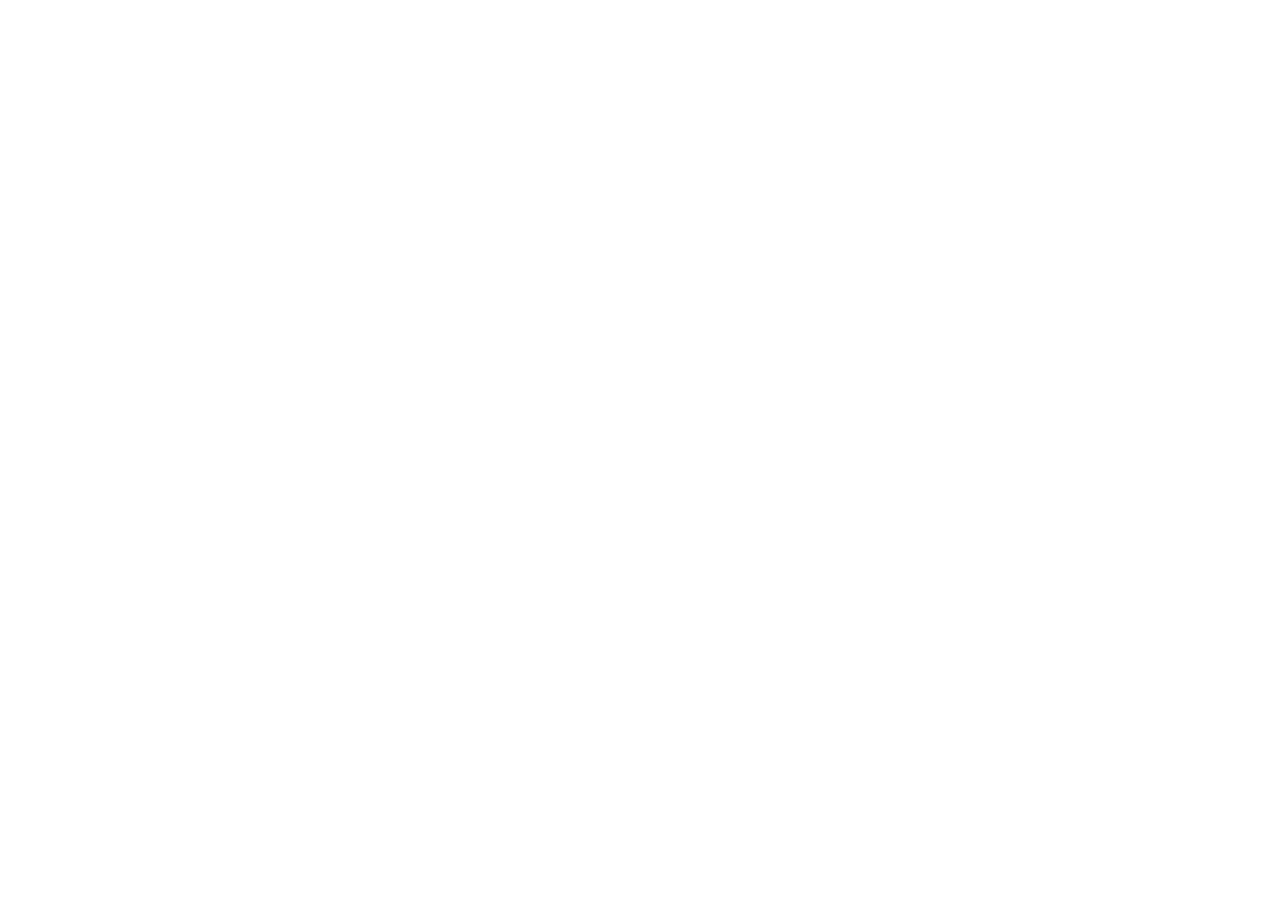
==== src/index.html @ fa08ca05 "Initial commit" ====
<!DOCTYPE html>
<html lang="en">
<head>
    <meta charset="UTF-8">
    <meta name="viewport" content="width=device-width, initial-scale=1.0">
    <title>Portfolio-website-vol1</title>
</head>
<body>
    <main>
        <section class="landing-page">

            <section class="top-section">
            <section>

            <section class="bottom-section">
            </img src="" alt="">    
            <section>

        <section>
    </main>
</script type="module" src="/src/main.js"></script>
</body>
</html>
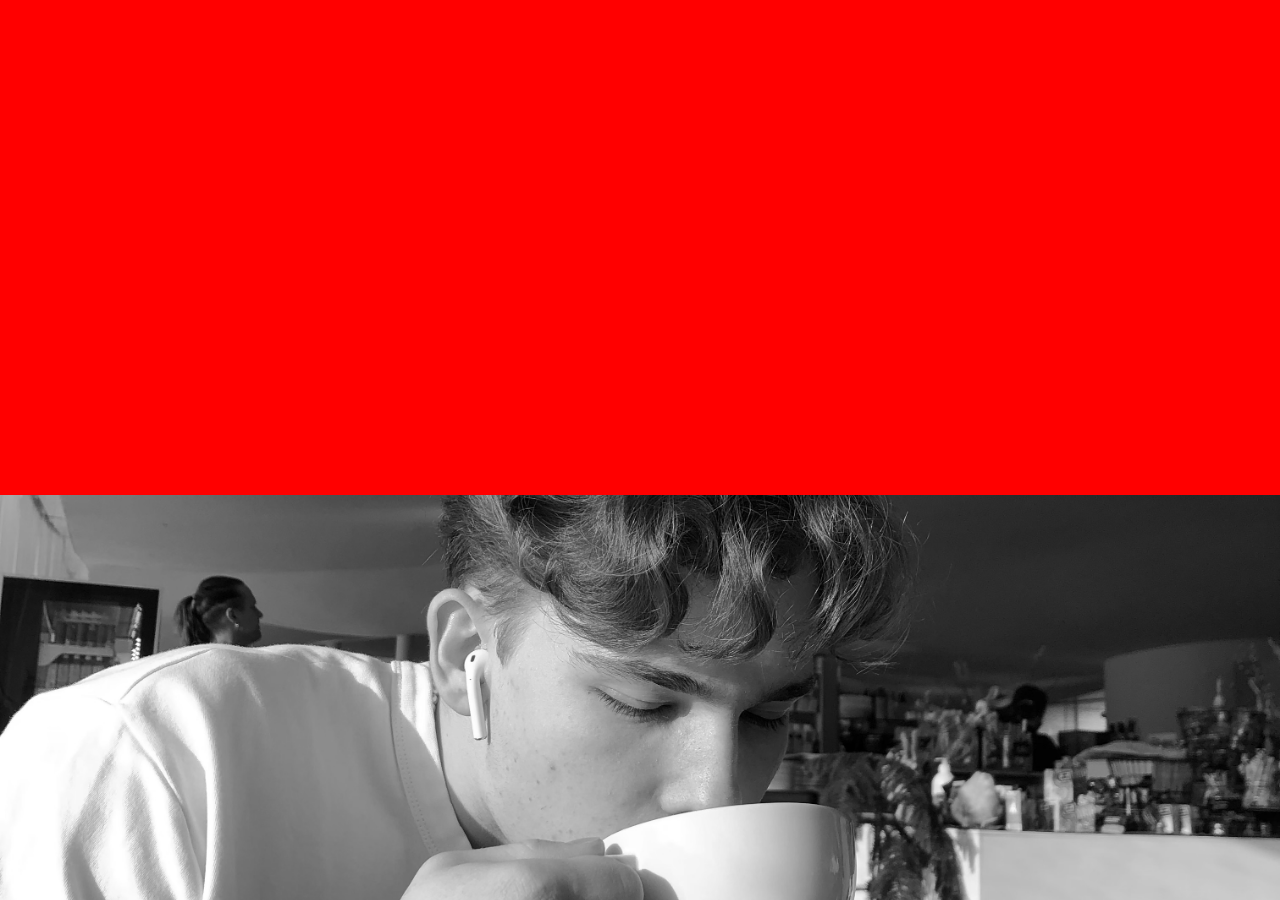
==== commit b9b08fe7: "image added where wanted" ====
--- a/src/index.html
+++ b/src/index.html
@@ -2,6 +2,7 @@
 <html lang="en">
 <head>
     <meta charset="UTF-8">
+    <link rel="stylesheet" href="/src/style.css">
     <meta name="viewport" content="width=device-width, initial-scale=1.0">
     <title>Portfolio-website-vol1</title>
 </head>
@@ -10,13 +11,13 @@
         <section class="landing-page">
 
             <section class="top-section">
-            <section>
+            </section>
 
             <section class="bottom-section">
-            </img src="" alt="">    
-            <section>
+                <img src="images/photo-portfolio-header.jpeg" alt="photo of me drinking coffee from a white cup">    
+            </section>
 
-        <section>
+        </main>
     </main>
 </script type="module" src="/src/main.js"></script>
 </body>
--- a/src/style.css
+++ b/src/style.css
@@ -0,0 +1,51 @@
+@import url('https://fonts.googleapis.com/css2?family=Google+Sans:ital,opsz,wght@0,17..18,400..700;1,17..18,400..700&family=Lato:ital,wght@0,100;0,300;0,400;0,700;0,900;1,100;1,300;1,400;1,700;1,900&display=swap');
+
+*{
+    padding: 0;
+    margin: 0;
+    box-sizing: border-box;
+}
+
+h1,h2,span{
+    font-family: "Google Sans", sans-serif;
+}
+
+h3,h4,p{
+     font-family: "Lato", sans-serif;
+}
+
+.landing-page{
+    height: 100vh;
+    width: 100%;
+    overflow: hidden;
+    background-color: blue;
+}
+
+.top-section{
+    height: 55%;
+    width: 100%;
+    background-color: red;
+}
+
+.bottom-section{
+    height: 45%;
+    width: 100%;
+    overflow: hidden;
+}
+
+.bottom-section img{
+    height: 100%;
+    width: 100%;
+    object-fit: cover;
+    object-position: center;
+    animation: landing-image-animation 1.5s cubic-bezier(0.165, .88, 0.44, 1) forwards;
+}
+
+@keyframes landing-image-animation{
+    from{
+        scale: 1.8;
+    }
+    to{
+        scale: 1;
+    }
+}
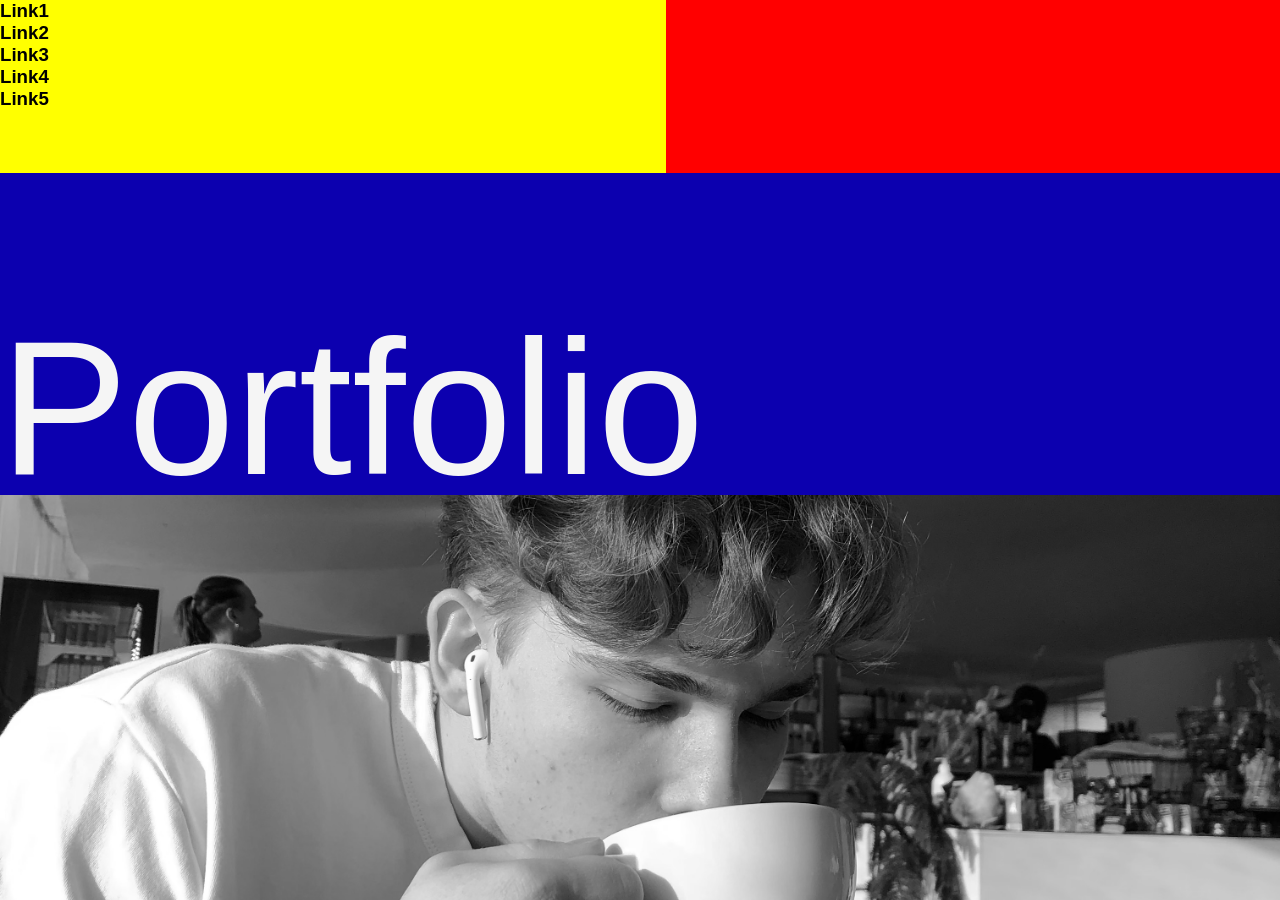
==== commit 8b56b5cd: "added links to split nav bar and heading animation" ====
--- a/src/index.html
+++ b/src/index.html
@@ -11,6 +11,31 @@
         <section class="landing-page">
 
             <section class="top-section">
+                <nav>
+                    <div class="nav-left">
+                        <div class="nav-links">
+                            <h3>Link1</h3>
+                        </div>
+                        <div class="nav-links">
+                            <h3>Link2</h3>
+                        </div>
+                        <div class="nav-links">
+                            <h3>Link3</h3>
+                        </div>
+                        <div class="nav-links">
+                            <h3>Link4</h3>
+                        </div>
+                        <div class="nav-links">
+                            <h3>Link5</h3>
+                        </div>
+                    </div>
+                    <div class="nav-right"></div>
+                </nav>
+                <section class="heading">
+                    <h1>
+                        Portfolio
+                    </h1>
+                </section>    
             </section>
 
             <section class="bottom-section">
--- a/src/style.css
+++ b/src/style.css
@@ -24,7 +24,51 @@
 .top-section{
     height: 55%;
     width: 100%;
+    background-color: rgb(12, 0, 175);
+}
+
+.top-section nav{
+    height: 35%;
+    width: 100%;
+    background-color: rgb(12, 0, 175);
+    display: flex;
+}
+
+.top-section nav .nav-left{
+    height: 100%;
+    width: 52%;
+    background-color: yellow;
+}
+
+.top-section nav .nav-right{
+    height: 100%;
+    width: 48%;
     background-color: red;
+}
+
+.top-section .heading{
+    height: 65%;
+    width: 100%;
+    display: flex;
+    align-items: end;
+    overflow: hidden;
+}
+
+.top-section .heading h1{
+    font-size: 12rem;
+    color: whitesmoke;
+    font-weight: 500;
+    line-height: 0.9;
+    animation: landing-text-animation 2s cubic-bezier(0.075, 0.82, 0.165, 1);
+}
+
+@keyframes landing-text-animation {
+    from{
+        transform: translateY(120%);
+    }
+    to{
+        transform: translateY(0);
+    }
 }
 
 .bottom-section{
@@ -38,7 +82,7 @@
     width: 100%;
     object-fit: cover;
     object-position: center;
-    animation: landing-image-animation 1.5s cubic-bezier(0.165, .88, 0.44, 1) forwards;
+    animation: landing-image-animation 2s cubic-bezier(0.165, .88, 0.44, 1) forwards;
 }
 
 @keyframes landing-image-animation{
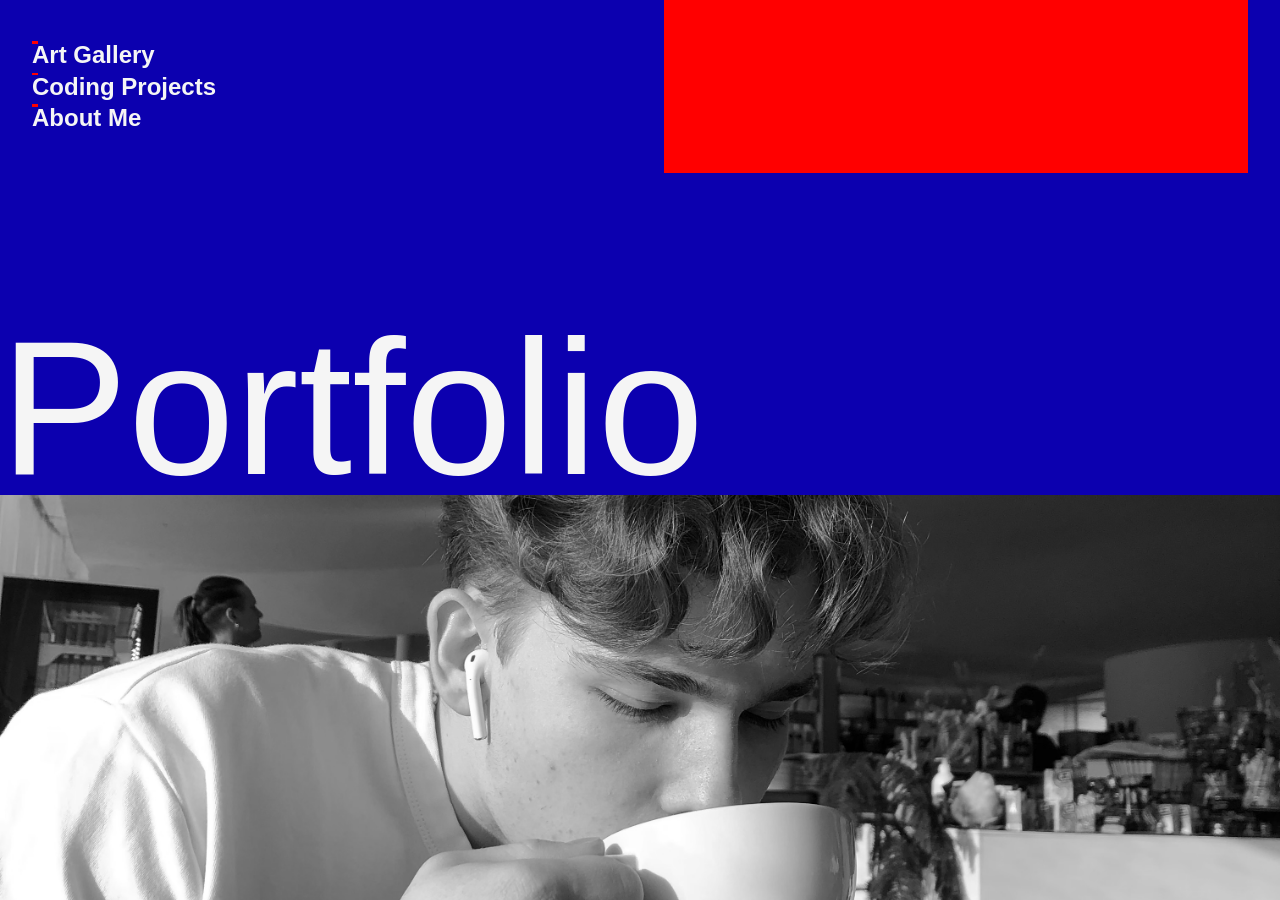
==== commit cd64bf5c: "changes to layout" ====
--- a/src/index.html
+++ b/src/index.html
@@ -14,19 +14,13 @@
                 <nav>
                     <div class="nav-left">
                         <div class="nav-links">
-                            <h3>Link1</h3>
+                            <h3>Art Gallery</h3>
                         </div>
                         <div class="nav-links">
-                            <h3>Link2</h3>
+                            <h3>Coding Projects</h3>
                         </div>
                         <div class="nav-links">
-                            <h3>Link3</h3>
-                        </div>
-                        <div class="nav-links">
-                            <h3>Link4</h3>
-                        </div>
-                        <div class="nav-links">
-                            <h3>Link5</h3>
+                            <h3>About Me</h3>
                         </div>
                     </div>
                     <div class="nav-right"></div>
--- a/src/style.css
+++ b/src/style.css
@@ -32,12 +32,39 @@
     width: 100%;
     background-color: rgb(12, 0, 175);
     display: flex;
+    padding: 0 2rem;
 }
 
 .top-section nav .nav-left{
     height: 100%;
     width: 52%;
-    background-color: yellow;
+    background-color: rgb(12, 0, 175);
+    display: flex;
+    flex-direction: column;
+    justify-content: center;
+    gap: 0.2rem;
+    color: whitesmoke;
+}
+
+.nav-links{
+    cursor: pointer;
+    position: relative;
+    display: flex;
+    align-items: center;
+    gap: 0.1rem;
+}
+
+.nav-links::before{
+    content: "";
+    position: absolute;
+    height: 10%;
+    width: 1%;
+    top: 0%;
+    background-color: red;
+}
+
+.nav-links h3{
+    font-size: 1.5rem;
 }
 
 .top-section nav .nav-right{
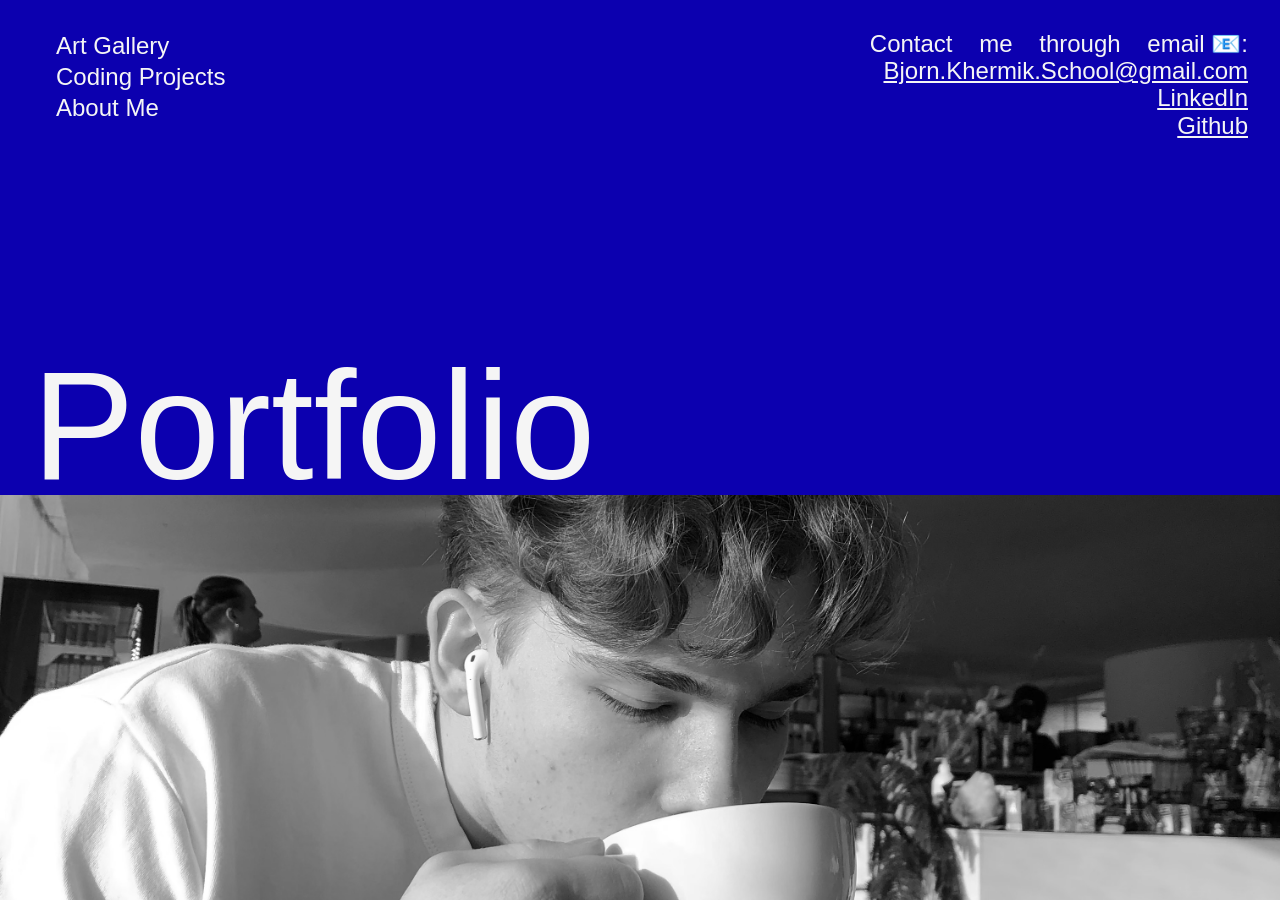
==== commit 659e6f78: "landing page done for now" ====
--- a/src/index.html
+++ b/src/index.html
@@ -9,21 +9,25 @@
 <body>
     <main>
         <section class="landing-page">
-
             <section class="top-section">
                 <nav>
                     <div class="nav-left">
-                        <div class="nav-links">
+                        <a href="gallery.html" class="nav-links">
                             <h3>Art Gallery</h3>
-                        </div>
-                        <div class="nav-links">
+                        </a>
+                        <a href="projects.html" class="nav-links">
                             <h3>Coding Projects</h3>
-                        </div>
-                        <div class="nav-links">
+                        </a>
+                        <a href="about.html" class="nav-links">
                             <h3>About Me</h3>
-                        </div>
+                        </a>
                     </div>
-                    <div class="nav-right"></div>
+                    <div class="nav-right">
+                        <p style="white-space: pre-wrap;">Contact    me    through    email 📧:</p>
+                        <p><a href="mailto:Bjorn.Khermik.school@gmail.com">Bjorn.Khermik.School@gmail.com</a></p>
+                        <p><a href="https://linkedin.com/bjornkhermik" target="_blank">LinkedIn</a></p>
+                        <p><a href="https://github.com/bjornkhermik10" target="_blank">Github</a></p>
+                    </div>
                 </nav>
                 <section class="heading">
                     <h1>
@@ -35,7 +39,6 @@
             <section class="bottom-section">
                 <img src="images/photo-portfolio-header.jpeg" alt="photo of me drinking coffee from a white cup">    
             </section>
-
         </main>
     </main>
 </script type="module" src="/src/main.js"></script>
--- a/src/style.css
+++ b/src/style.css
@@ -1,33 +1,35 @@
 @import url('https://fonts.googleapis.com/css2?family=Google+Sans:ital,opsz,wght@0,17..18,400..700;1,17..18,400..700&family=Lato:ital,wght@0,100;0,300;0,400;0,700;0,900;1,100;1,300;1,400;1,700;1,900&display=swap');
 
-*{
+* {
     padding: 0;
     margin: 0;
     box-sizing: border-box;
 }
 
-h1,h2,span{
+h1, h2, span {
     font-family: "Google Sans", sans-serif;
 }
 
-h3,h4,p{
+h3, h4, p, a {
      font-family: "Lato", sans-serif;
 }
 
-.landing-page{
+.landing-page {
     height: 100vh;
     width: 100%;
     overflow: hidden;
-    background-color: blue;
-}
-
-.top-section{
+    background-color: rgb(12, 0, 175);
+    display: flex;
+    flex-direction: column;
+}
+
+.top-section {
     height: 55%;
     width: 100%;
     background-color: rgb(12, 0, 175);
 }
 
-.top-section nav{
+.top-section nav {
     height: 35%;
     width: 100%;
     background-color: rgb(12, 0, 175);
@@ -35,60 +37,116 @@
     padding: 0 2rem;
 }
 
-.top-section nav .nav-left{
+.top-section nav .nav-left {
     height: 100%;
     width: 52%;
     background-color: rgb(12, 0, 175);
     display: flex;
     flex-direction: column;
-    justify-content: center;
+    padding-top: 2rem;
     gap: 0.2rem;
     color: whitesmoke;
 }
 
-.nav-links{
+.nav-links {
+    text-decoration: none;
     cursor: pointer;
     position: relative;
     display: flex;
+    width: fit-content;
     align-items: center;
-    gap: 0.1rem;
-}
-
-.nav-links::before{
+    gap: 1.5rem;
+}
+
+.nav-links::before {
     content: "";
-    position: absolute;
-    height: 10%;
-    width: 1%;
+    height: 4px;
+    width: 0vw;
     top: 0%;
-    background-color: red;
-}
-
-.nav-links h3{
+    transition: width 0.6s ease-out;
+    background-color: whitesmoke;
+}
+
+.nav-links:hover::before {
+    width: 1.5vw;
+    transform-origin: left;
+}
+
+.nav-links h3 {
     font-size: 1.5rem;
-}
-
-.top-section nav .nav-right{
+    color: whitesmoke;
+    font-weight: 400;
+    text-decoration: none;
+}
+
+.top-section nav .nav-right {
     height: 100%;
     width: 48%;
-    background-color: red;
-}
-
-.top-section .heading{
+    background-color: rgb(12, 0, 175);
+    display: flex;
+    flex-direction: column;
+    align-items: flex-end;
+    padding-top: 2rem;
+    gap: 0.2rem;
+}
+
+.top-section nav .nav-right p {
+    color: whitesmoke;
+    font-size: 1.5rem;
+    margin: 0;
+    line-height: 1;
+    animation: landing-para-animation 3s ease-out;
+}
+
+.top-section nav .nav-right a {
+    color: whitesmoke;
+    font-size: 1.5rem;
+    animation: landing-para-animation 2s ease-out;
+}
+
+.top-section .heading {
     height: 65%;
     width: 100%;
     display: flex;
     align-items: end;
     overflow: hidden;
-}
-
-.top-section .heading h1{
-    font-size: 12rem;
+    padding-left: 2rem;
+}
+
+.top-section .heading h1 {
+    font-size: clamp(4rem, 12vw, 12rem);
     color: whitesmoke;
     font-weight: 500;
     line-height: 0.9;
     animation: landing-text-animation 2s cubic-bezier(0.075, 0.82, 0.165, 1);
 }
 
+.bottom-section {
+    height: 45%;
+    width: 100%;
+    flex: 1;
+    min-height: 350px;
+    overflow: hidden;
+}
+
+.bottom-section img {
+    height: 100%;
+    width: 100%;
+    object-fit: cover;
+    object-position: center;
+    animation: landing-image-animation 2s cubic-bezier(0.165, .88, 0.44, 1) forwards;
+}
+
+@keyframes landing-para-animation {
+    from{
+        opacity: 0;
+    }
+    to{
+        opacity: 1;
+    }
+
+}
+
 @keyframes landing-text-animation {
     from{
         transform: translateY(120%);
@@ -98,20 +156,6 @@
     }
 }
 
-.bottom-section{
-    height: 45%;
-    width: 100%;
-    overflow: hidden;
-}
-
-.bottom-section img{
-    height: 100%;
-    width: 100%;
-    object-fit: cover;
-    object-position: center;
-    animation: landing-image-animation 2s cubic-bezier(0.165, .88, 0.44, 1) forwards;
-}
-
 @keyframes landing-image-animation{
     from{
         scale: 1.8;
@@ -119,4 +163,53 @@
     to{
         scale: 1;
     }
+}
+
+@media (max-width: 768px) {
+    .landing-page{
+        height: auto;
+        min-height: 100vh;
+        overflow-y: auto;
+    }
+
+    .top-section{
+        height: auto;
+        padding-bottom: 2rem;
+    }
+
+    .top-section nav{
+        flex-direction: column;
+        height: auto;
+        padding: 1.5rem 1.5rem 0 1.5rem;
+        gap: 1.5rem;
+    }    
+
+    .top-section nav .nav-left,
+    .top-section nav .nav-right{
+        width: 100%;
+        height: auto;
+        padding-top: 0;
+    }
+
+    .top-section nav .nav-right{
+        align-items: flex-start;
+    }
+
+    .top-section .heading{
+        height: auto;
+        padding: 2rem 1.5rem 0 1.5rem;
+    }
+
+    .top-section .heading h1{
+        font-size: clamp(3.5rem, 12vw, 6rem);
+        line-height: 1;
+    }
+
+    .nav-links:hover::before{
+        width: 2rem;
+    }
+
+    .bottom-section{
+        height: 350px;
+    }
 }
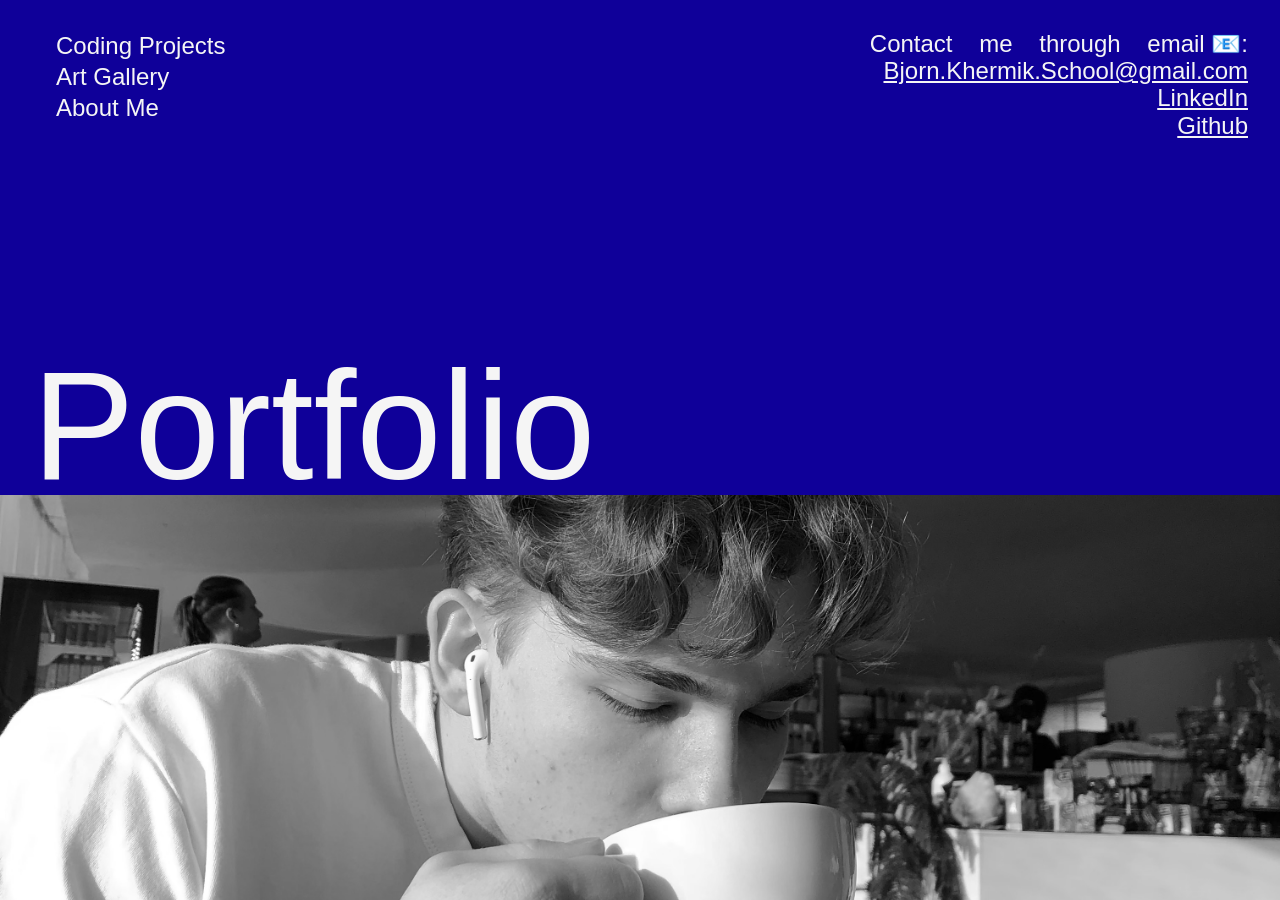
==== commit b59f4ed7: "landingpage and coding project almost done" ====
--- a/src/index.html
+++ b/src/index.html
@@ -2,7 +2,7 @@
 <html lang="en">
 <head>
     <meta charset="UTF-8">
-    <link rel="stylesheet" href="/src/style.css">
+    <link rel="stylesheet" href="/src/index.css">
     <meta name="viewport" content="width=device-width, initial-scale=1.0">
     <title>Portfolio-website-vol1</title>
 </head>
@@ -12,11 +12,11 @@
             <section class="top-section">
                 <nav>
                     <div class="nav-left">
+                        <a href="projects.html" class="nav-links">
+                            <h3>Coding Projects</h3>
+                        </a>
                         <a href="gallery.html" class="nav-links">
                             <h3>Art Gallery</h3>
-                        </a>
-                        <a href="projects.html" class="nav-links">
-                            <h3>Coding Projects</h3>
                         </a>
                         <a href="about.html" class="nav-links">
                             <h3>About Me</h3>
--- a/src/index.css
+++ b/src/index.css
@@ -0,0 +1,219 @@
+@import url('https://fonts.googleapis.com/css2?family=Google+Sans:ital,opsz,wght@0,17..18,400..700;1,17..18,400..700&family=Lato:ital,wght@0,100;0,300;0,400;0,700;0,900;1,100;1,300;1,400;1,700;1,900&display=swap');
+
+/* ==========================================
+   1. RESET & FONTS
+   ========================================== */
+* {
+    padding: 0;
+    margin: 0;
+    box-sizing: border-box;
+}
+
+h1, h2, span {
+    font-family: "Google Sans", sans-serif;
+}
+
+h3, h4, p, a {
+    font-family: "Lato", sans-serif;
+}
+
+/* ==========================================
+   2. LANDING PAGE LAYOUT
+   ========================================== */
+.landing-page {
+    height: 100vh;
+    width: 100%;
+    overflow: hidden;
+    background-color: #0F0099;
+    display: flex;
+    flex-direction: column;
+}
+
+.top-section {
+    height: 55%;
+    width: 100%;
+    background-color: #0F0099;
+}
+
+.bottom-section {
+    height: 45%;
+    width: 100%;
+    flex: 1;
+    min-height: 350px;
+    overflow: hidden;
+}
+
+.bottom-section img {
+    height: 100%;
+    width: 100%;
+    object-fit: cover;
+    object-position: center;
+    animation: landing-image-animation 2s cubic-bezier(0.165, .88, 0.44, 1) forwards;
+}
+
+/* ==========================================
+   3. LANDING PAGE NAVIGATION
+   ========================================== */
+.top-section nav {
+    height: 35%;
+    width: 100%;
+    background-color: #0F0099;
+    display: flex;
+    padding: 0 2rem;
+}
+
+.top-section nav .nav-left {
+    height: 100%;
+    width: 52%;
+    background-color: #0F0099;
+    display: flex;
+    flex-direction: column;
+    padding-top: 2rem;
+    gap: 0.2rem;
+    color: whitesmoke;
+    animation: landing-para-animation 2s ease-out;
+}
+
+/* Shared Nav Link Hover Effect */
+.nav-links {
+    text-decoration: none;
+    cursor: pointer;
+    position: relative;
+    display: flex;
+    width: fit-content;
+    align-items: center;
+    gap: 1.5rem;
+}
+
+.nav-links::before {
+    content: "";
+    height: 4px;
+    width: 0vw;
+    top: 0%;
+    transition: width 0.6s ease-out;
+    background-color: whitesmoke;
+}
+
+.nav-links:hover::before {
+    width: 1.5vw;
+    transform-origin: left;
+}
+
+.nav-links h3 {
+    font-size: 1.5rem;
+    color: whitesmoke;
+    font-weight: 400;
+    text-decoration: none;
+}
+
+.top-section nav .nav-right {
+    height: 100%;
+    width: 48%;
+    background-color: #0F0099;
+    display: flex;
+    flex-direction: column;
+    align-items: flex-end;
+    padding-top: 2rem;
+    gap: 0.2rem;
+}
+
+.top-section nav .nav-right p {
+    color: whitesmoke;
+    font-size: 1.5rem;
+    margin: 0;
+    line-height: 1;
+    animation: landing-para-animation 3s ease-out;
+}
+
+.top-section nav .nav-right a {
+    color: whitesmoke;
+    font-size: 1.5rem;
+    animation: landing-para-animation 2s ease-out;
+}
+
+.top-section .heading {
+    height: 65%;
+    width: 100%;
+    display: flex;
+    align-items: end;
+    overflow: hidden;
+    padding-left: 2rem;
+}
+
+.top-section .heading h1 {
+    font-size: clamp(4rem, 12vw, 12rem);
+    color: whitesmoke;
+    font-weight: 500;
+    line-height: 0.9;
+    animation: landing-text-animation 2s cubic-bezier(0.075, 0.82, 0.165, 1);
+}
+
+/* ==========================================
+   4. KEYFRAME ANIMATIONS
+   ========================================== */
+@keyframes landing-para-animation {
+    from { opacity: 0; }
+    to { opacity: 1; }
+}
+
+@keyframes landing-text-animation {
+    from { transform: translateY(120%); }
+    to { transform: translateY(0); }
+}
+
+@keyframes landing-image-animation {
+    from { scale: 1.8; }
+    to { scale: 1; }
+}
+
+/* ==========================================
+   5. RESPONSIVE MEDIA QUERIES
+   ========================================== */
+@media (max-width: 768px) {
+  .landing-page {
+      height: auto;
+      min-height: 100vh;
+      overflow-y: auto;
+  }
+
+  .top-section {
+      height: auto;
+      padding-bottom: 2rem;
+  }
+
+  .top-section nav {
+      flex-direction: column;
+      height: auto;
+      padding: 1.5rem 1.5rem 0 1.5rem;
+      gap: 1.5rem;
+  }
+
+  .top-section nav .nav-left,
+  .top-section nav .nav-right {
+      width: 100%;
+      height: auto;
+      padding-top: 0;
+  }
+
+  .top-section nav .nav-right {
+      align-items: flex-start;
+  }
+
+  .top-section .heading {
+      height: auto;
+      padding: 2rem 1.5rem 0 1.5rem;
+  }
+
+  .top-section .heading h1 {
+      font-size: clamp(3.5rem, 12vw, 6rem);
+      line-height: 1;
+  }
+
+  .nav-links:hover::before {
+      width: 2rem;
+  }
+
+  .bottom-section {
+      height: 350px;
+  }
+}
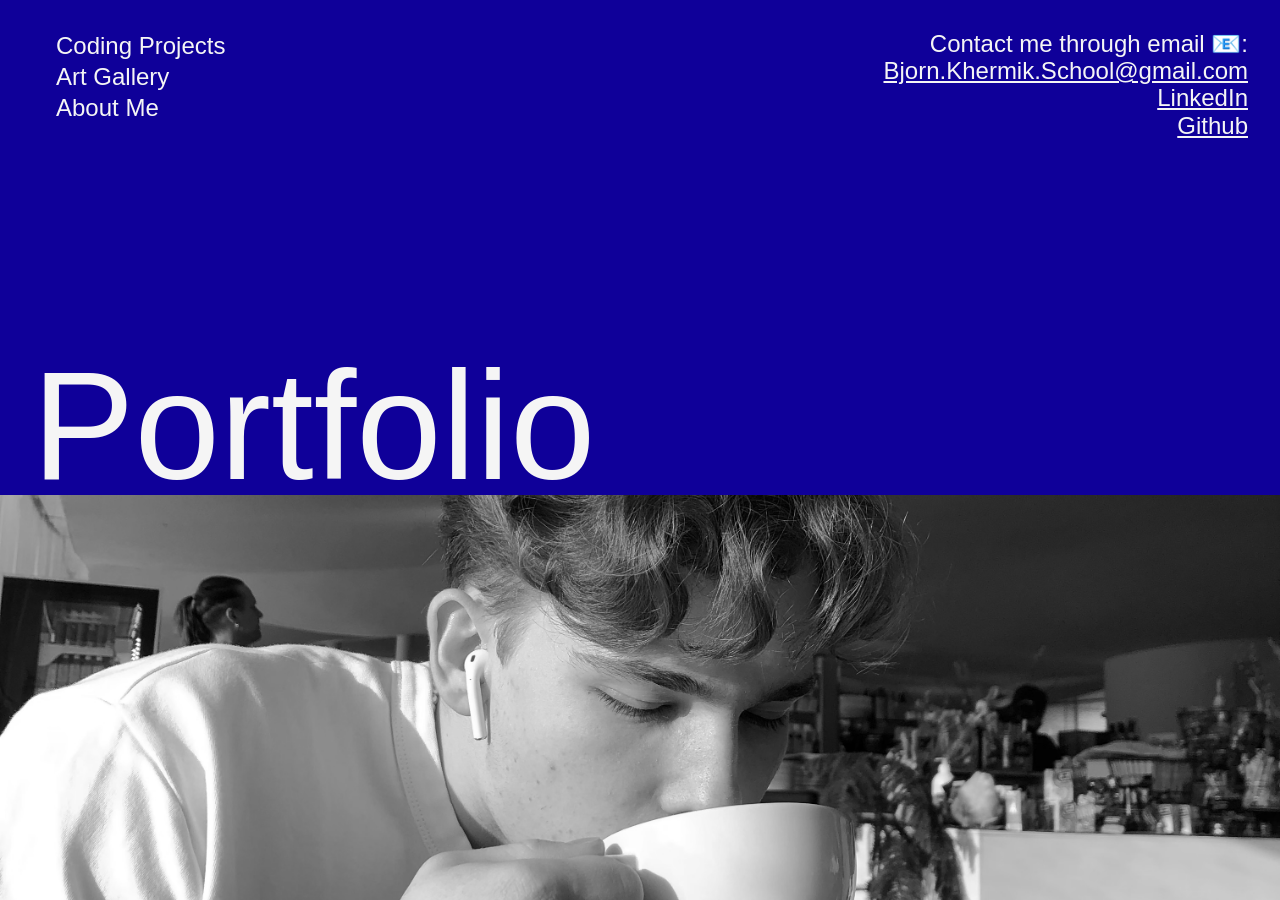
==== commit 99f81e11: "muvico page almost done" ====
--- a/src/index.html
+++ b/src/index.html
@@ -2,7 +2,7 @@
 <html lang="en">
 <head>
     <meta charset="UTF-8">
-    <link rel="stylesheet" href="/src/index.css">
+    <link rel="stylesheet" href="index.css">
     <meta name="viewport" content="width=device-width, initial-scale=1.0">
     <title>Portfolio-website-vol1</title>
 </head>
@@ -23,9 +23,9 @@
                         </a>
                     </div>
                     <div class="nav-right">
-                        <p style="white-space: pre-wrap;">Contact    me    through    email 📧:</p>
+                        <p>Contact me through email 📧:</p>
                         <p><a href="mailto:Bjorn.Khermik.school@gmail.com">Bjorn.Khermik.School@gmail.com</a></p>
-                        <p><a href="https://linkedin.com/bjornkhermik" target="_blank">LinkedIn</a></p>
+                        <p><a href="https://www.linkedin.com/in/bj%C3%B6rn-k-325419140/" target="_blank">LinkedIn</a></p>
                         <p><a href="https://github.com/bjornkhermik10" target="_blank">Github</a></p>
                     </div>
                 </nav>
@@ -33,14 +33,13 @@
                     <h1>
                         Portfolio
                     </h1>
-                </section>    
+                </section>
             </section>
 
             <section class="bottom-section">
                 <img src="images/photo-portfolio-header.jpeg" alt="photo of me drinking coffee from a white cup">    
             </section>
-        </main>
+        </section>
     </main>
-</script type="module" src="/src/main.js"></script>
 </body>
 </html>
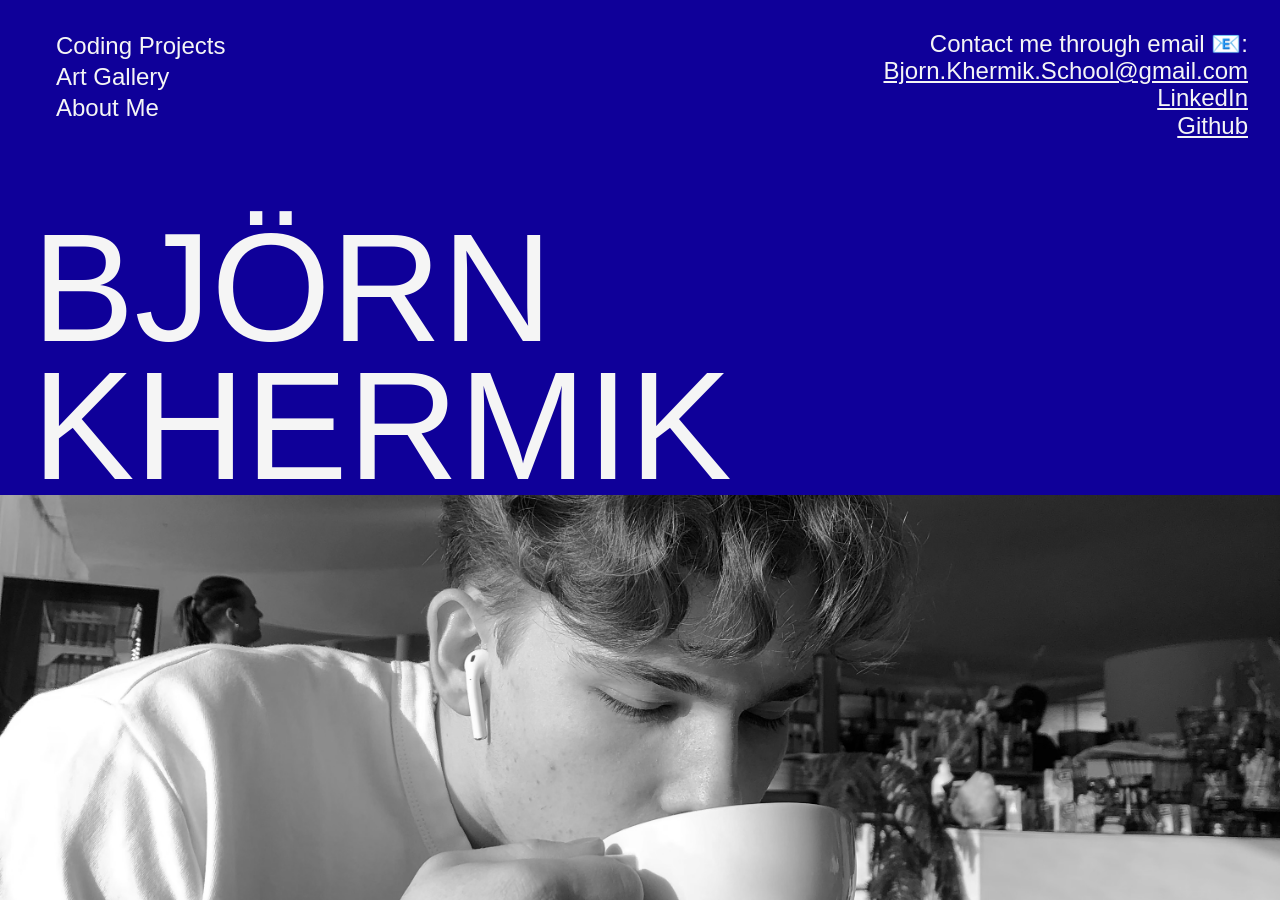
==== commit 074b9653: "pictures added for ddr" ====
--- a/src/index.html
+++ b/src/index.html
@@ -31,7 +31,7 @@
                 </nav>
                 <section class="heading">
                     <h1>
-                        Portfolio
+                        BJÖRN KHERMIK
                     </h1>
                 </section>
             </section>
